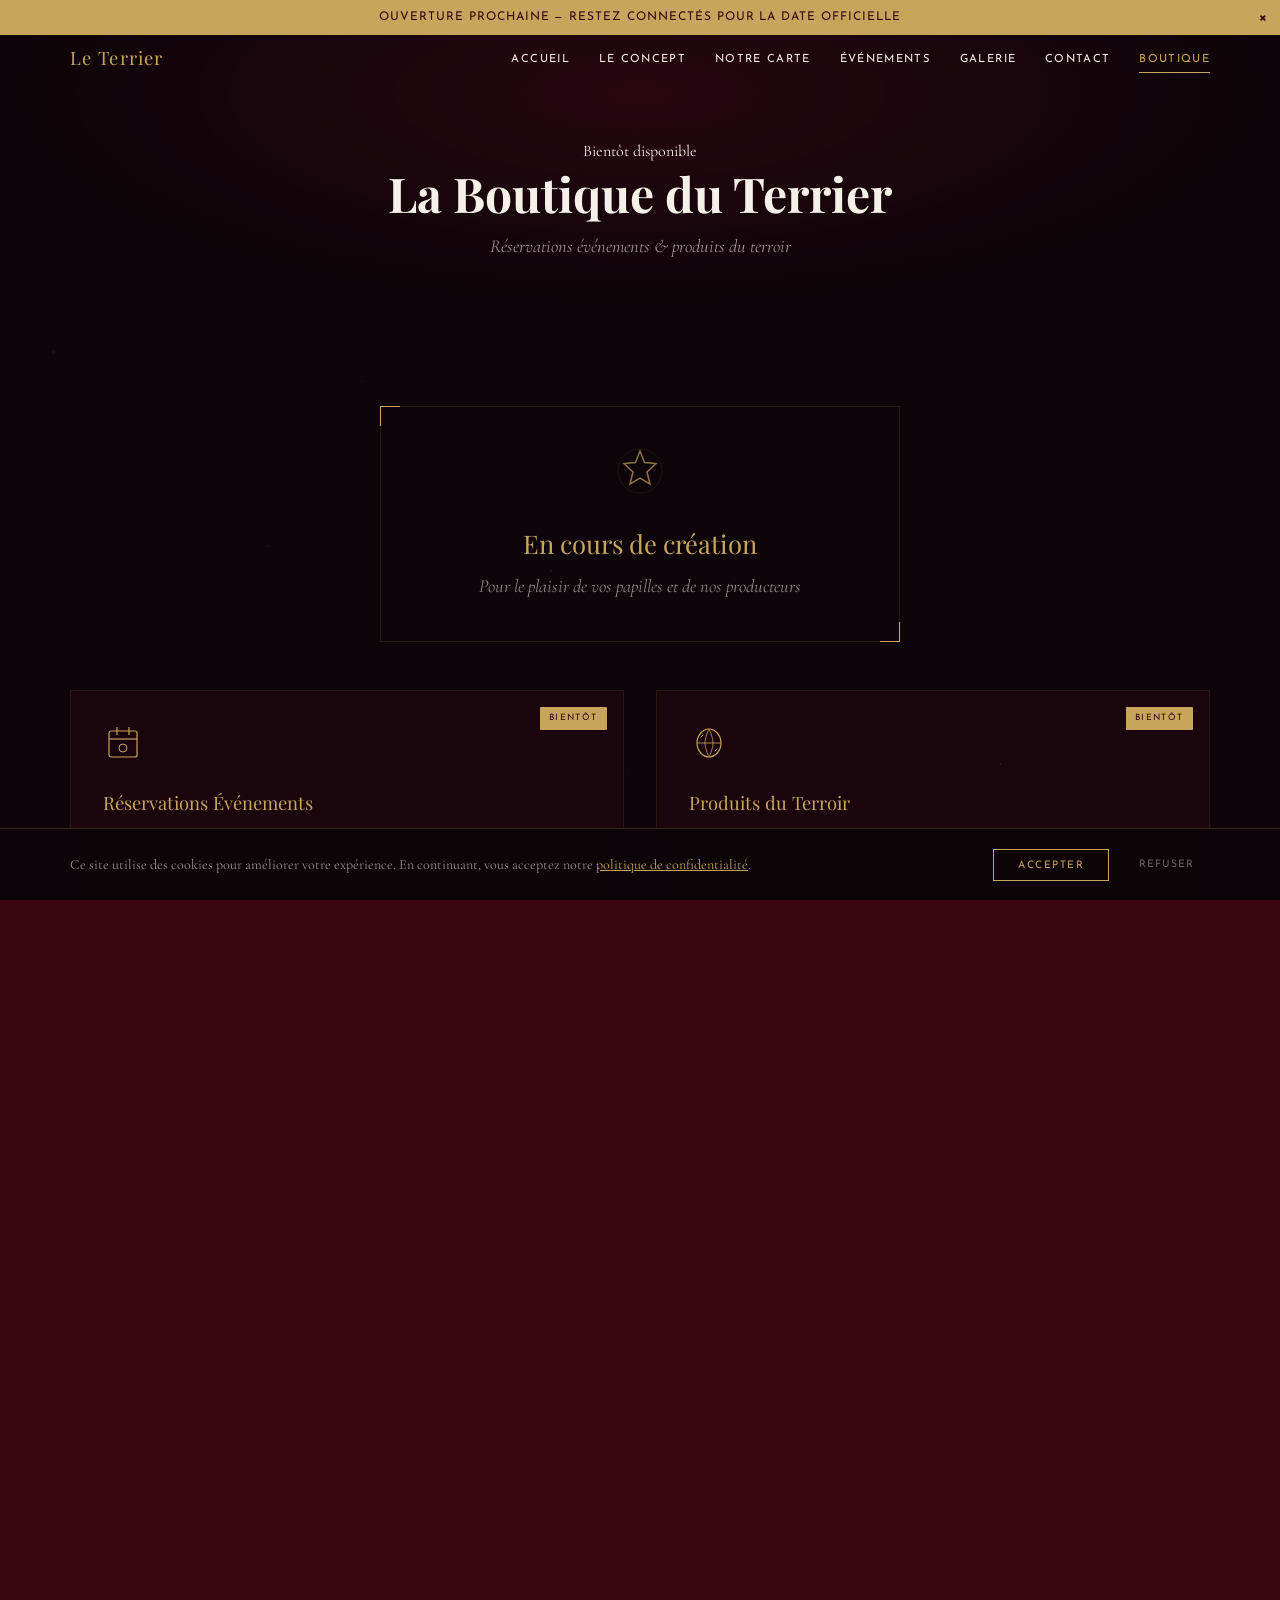
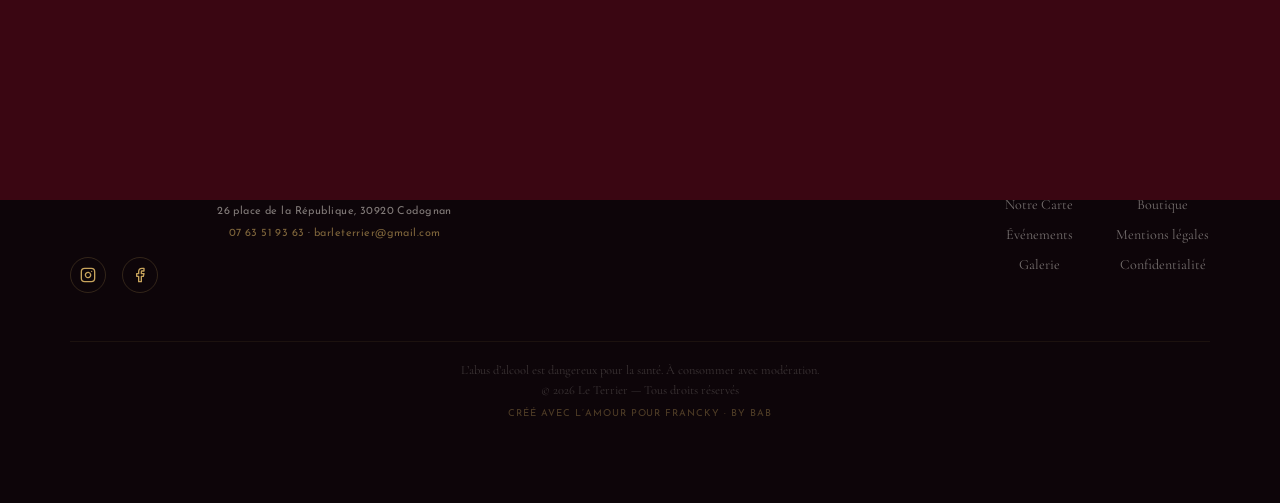
==== boutique.html @ 4ea6bc87 "Add files via upload" ====
<!DOCTYPE html>
<html lang="fr">
<head>
  <meta charset="UTF-8">
  <meta http-equiv="X-Content-Type-Options" content="nosniff">
  <meta http-equiv="X-Frame-Options" content="SAMEORIGIN">
  <meta http-equiv="Permissions-Policy" content="camera=(), microphone=(), geolocation=()">
  <meta name="referrer" content="strict-origin-when-cross-origin">
  <meta name="robots" content="index, follow">
  <meta name="theme-color" content="#5C0A1E">
  <meta name="viewport" content="width=device-width, initial-scale=1.0">
  <title>Boutique — Le Terrier · Réservations & Produits du Terroir</title>
  <meta name="description" content="Réservez vos places pour les soirées et événements du Terrier, et découvrez notre sélection de produits nobles du terroir — les mêmes que nous utilisons pour nos cocktails et tapas.">
  <meta property="og:title" content="Boutique — Le Terrier · Réservations & Produits du Terroir">
  <meta property="og:description" content="Réservations événements et produits nobles du terroir — miel de garrigue, huile d'olive, sel de Camargue, et plus encore.">
  <meta property="og:type" content="website">
  <meta property="og:locale" content="fr_FR">
  <meta property="og:url" content="https://barleterrier.fr/boutique">
  <meta name="twitter:card" content="summary_large_image">
  <meta name="twitter:title" content="Boutique — Le Terrier · Réservations & Produits du Terroir">
  <meta name="twitter:description" content="Réservations événements et produits nobles du terroir.">
  <!-- <meta property="og:image" content="https://barleterrier.fr/images/og-boutique.jpg"> -->
  <link rel="canonical" href="https://barleterrier.fr/boutique">
  <link rel="preconnect" href="https://fonts.googleapis.com">
  <link rel="preconnect" href="https://fonts.gstatic.com" crossorigin>
  <link href="https://fonts.googleapis.com/css2?family=Playfair+Display:wght@400;700&family=Cormorant+Garamond:ital,wght@0,400;0,600;1,400&family=Josefin+Sans:wght@300;400&display=swap" rel="stylesheet">
  <link rel="stylesheet" href="styles.css">
</head>
<body>
  <a href="#main-content" class="skip-to-content">Aller au contenu principal</a>
  <!-- Premium Layer -->
  <div class="preloader" aria-hidden="true">
    <div style="text-align:center">
      <p class="preloader__brand">Le Terrier</p>
      <div class="preloader__line"></div>
    </div>
  </div>
  <div class="scroll-progress" aria-hidden="true"></div>
  <div class="page-transition" aria-hidden="true"></div>


  <div class="announce" role="banner">
    Ouverture prochaine — Restez connectés pour la date officielle
    <button class="announce__close" aria-label="Fermer">&times;</button>
  </div>


  <header class="header">
    <div class="header__inner">
      <a href="index.html" class="header__logo">Le Terrier</a>
      <button class="burger" aria-label="Menu" aria-expanded="false">
        <span></span><span></span><span></span>
      </button>
      <nav class="nav">
        <ul class="nav__list">
          <li><a href="index.html" class="nav__link">Accueil</a></li>
          <li><a href="concept.html" class="nav__link">Le Concept</a></li>
          <li><a href="carte.html" class="nav__link">Notre Carte</a></li>
          <li><a href="evenements.html" class="nav__link">Événements</a></li>
          <li><a href="galerie.html" class="nav__link">Galerie</a></li>
          <li><a href="contact.html" class="nav__link">Contact</a></li>
          <li><a href="boutique.html" class="nav__link active">Boutique</a></li>
        </ul>
      </nav>
    </div>
  </header>

  <canvas id="atmosphere" class="canvas-atmo"></canvas>

  <!-- HERO -->
  <main id="main-content">
  <section class="page-hero">
    <div class="container">
      <span class="page-hero__label">Bientôt disponible</span>
      <h1 class="page-hero__title">La Boutique du Terrier</h1>
      <p class="page-hero__sub">Réservations événements & produits du terroir</p>
    </div>
  </section>

  <!-- COMING SOON MAIN -->
  <section class="section-pad boutique-coming">
    <div class="container">

      <div class="boutique-message reveal">
        <div class="boutique-message__frame">
          <div class="boutique-message__icon">
            <svg width="48" height="48" viewBox="0 0 48 48" fill="none" xmlns="http://www.w3.org/2000/svg" aria-hidden="true">
              <path d="M24 4L28.5 15.5L40 16.5L31 25L34 37L24 31L14 37L17 25L8 16.5L19.5 15.5L24 4Z" stroke="#C8A45C" stroke-width="1.5" fill="none"/>
              <circle cx="24" cy="24" r="22" stroke="#C8A45C" stroke-width="0.5" opacity="0.3"/>
            </svg>
          </div>
          <h2 class="boutique-message__title">En cours de création</h2>
          <p class="boutique-message__text">Pour le plaisir de vos papilles et de nos producteurs</p>
          <div class="gold-line" aria-hidden="true"></div>
        </div>
      </div>

      <!-- TEASER: ce qui arrive -->
      <div class="boutique-teaser">
        <div class="boutique-teaser__grid">

          <!-- Réservations Événements -->
          <div class="boutique-card reveal">
            <div class="boutique-card__badge">Bientôt</div>
            <div class="boutique-card__icon">
              <svg width="40" height="40" viewBox="0 0 40 40" fill="none" xmlns="http://www.w3.org/2000/svg" aria-hidden="true">
                <rect x="6" y="8" width="28" height="26" rx="2" stroke="#C8A45C" stroke-width="1.2" fill="none"/>
                <line x1="6" y1="16" x2="34" y2="16" stroke="#C8A45C" stroke-width="1.2"/>
                <line x1="14" y1="4" x2="14" y2="12" stroke="#C8A45C" stroke-width="1.2"/>
                <line x1="26" y1="4" x2="26" y2="12" stroke="#C8A45C" stroke-width="1.2"/>
                <circle cx="20" cy="25" r="4" stroke="#C8A45C" stroke-width="1" fill="none"/>
              </svg>
            </div>
            <h3 class="boutique-card__title">Réservations Événements</h3>
            <p class="boutique-card__desc">Réservez vos places pour nos soirées à thème, dégustations, DJ sets et événements exclusifs. Chaque soirée au Terrier a sa propre saveur.</p>
            <ul class="boutique-card__list">
              <li>Soirées à thème & dégustations</li>
              <li>DJ sets & musique live</li>
              <li>Privatisations sur mesure</li>
            </ul>
          </div>

          <!-- Produits du Terroir -->
          <div class="boutique-card reveal">
            <div class="boutique-card__badge">Bientôt</div>
            <div class="boutique-card__icon">
              <svg width="40" height="40" viewBox="0 0 40 40" fill="none" xmlns="http://www.w3.org/2000/svg" aria-hidden="true">
                <path d="M20 6C14 6 8 12 8 20C8 28 14 34 20 34C26 34 32 28 32 20C32 12 26 6 20 6Z" stroke="#C8A45C" stroke-width="1.2" fill="none"/>
                <path d="M20 6C20 6 16 14 16 20C16 26 20 34 20 34" stroke="#C8A45C" stroke-width="0.8"/>
                <path d="M20 6C20 6 24 14 24 20C24 26 20 34 20 34" stroke="#C8A45C" stroke-width="0.8"/>
                <line x1="8" y1="20" x2="32" y2="20" stroke="#C8A45C" stroke-width="0.8"/>
                <path d="M12 14L14 12" stroke="#C8A45C" stroke-width="1" stroke-linecap="round"/>
                <path d="M28 26L26 28" stroke="#C8A45C" stroke-width="1" stroke-linecap="round"/>
              </svg>
            </div>
            <h3 class="boutique-card__title">Produits du Terroir</h3>
            <p class="boutique-card__desc">Les mêmes produits nobles que nous utilisons pour nos cocktails et tapas — sélectionnés avec soin chez nos producteurs locaux, livrés chez vous.</p>
            <ul class="boutique-card__list">
              <li>Miel de garrigue & huile d'olive</li>
              <li>Sel de Camargue & safran des Cévennes</li>
              <li>Charcuterie ibérique & fromages affinés</li>
              <li>Sirops artisanaux & tonics</li>
            </ul>
          </div>

        </div>
      </div>

      <!-- NOTIFICATION -->
      <div class="boutique-notify reveal">
        <p class="boutique-notify__text">Envie d'être prévenu de l'ouverture ?</p>
        <a href="contact.html" class="btn">Contactez-nous</a>
      </div>

    </div>
  </section>

  </main>

  <!-- NEWSLETTER -->
  <section class="newsletter" id="newsletter">
    <div class="container">
      <div class="newsletter__inner">
        <p class="newsletter__title">Restez dans le repaire</p>
        <p class="newsletter__text">Événements, nouveautés et invitations exclusives.</p>
        <form class="newsletter__form" action="#BREVO_FORM_URL" method="POST">
          <div class="newsletter__field">
            <input type="email" name="EMAIL" class="newsletter__input" placeholder="Votre email" required aria-label="Adresse email pour la newsletter">
            <button type="submit" class="btn newsletter__btn">S'inscrire</button>
          </div>
          <div style="position:absolute;left:-5000px" aria-hidden="true"><input type="text" name="b_honey" tabindex="-1" autocomplete="off"></div>
        </form>
        <p class="newsletter__legal">En vous inscrivant, vous acceptez notre <a href="politique-confidentialite.html">politique de confidentialité</a>. Désinscription à tout moment.</p>
      </div>
    </div>
  </section>

  <!-- Scroll to top -->
  <button class="scroll-top" aria-label="Retour en haut">&#8593;</button>

  <footer class="footer">
    <div class="container footer__inner">
      <div class="footer__brand">
        <p class="footer__logo">Le Terrier</p>
        <p class="footer__tagline">Cocktails & tapas · Speakeasy méditerranéen</p>
        <p class="footer__contact">26 place de la République, 30920 Codognan</p>
        <p class="footer__contact"><a href="tel:+33763519363">07 63 51 93 63</a> · <a href="mailto:barleterrier@gmail.com">barleterrier@gmail.com</a></p>
        <div class="footer__social">
          <a href="#" target="_blank" rel="noopener" aria-label="Instagram" title="Instagram">
            <svg width="16" height="16" viewBox="0 0 24 24" fill="none" stroke="currentColor" stroke-width="2" stroke-linecap="round" stroke-linejoin="round"><rect x="2" y="2" width="20" height="20" rx="5"/><path d="M16 11.37A4 4 0 1 1 12.63 8 4 4 0 0 1 16 11.37z"/><line x1="17.5" y1="6.5" x2="17.51" y2="6.5"/></svg>
          </a>
          <a href="#" target="_blank" rel="noopener" aria-label="Facebook" title="Facebook">
            <svg width="16" height="16" viewBox="0 0 24 24" fill="none" stroke="currentColor" stroke-width="2" stroke-linecap="round" stroke-linejoin="round"><path d="M18 2h-3a5 5 0 0 0-5 5v3H7v4h3v8h4v-8h3l1-4h-4V7a1 1 0 0 1 1-1h3z"/></svg>
          </a>
        </div>
      </div>
      <div class="footer__links footer__links--cols">
        <div class="footer__col">
          <p class="footer__col-title">Le Terrier</p>
          <a href="concept.html">Le Concept</a>
          <a href="carte.html">Notre Carte</a>
          <a href="evenements.html">Événements</a>
          <a href="galerie.html">Galerie</a>
        </div>
        <div class="footer__col">
          <p class="footer__col-title">Infos</p>
          <a href="contact.html">Contact & Accès</a>
          <a href="boutique.html">Boutique</a>
          <a href="mentions-legales.html">Mentions légales</a>
          <a href="politique-confidentialite.html">Confidentialité</a>
        </div>
      </div>
      <div class="footer__bottom">
        L’abus d’alcool est dangereux pour la santé. À consommer avec modération.<br>
        © 2026 Le Terrier — Tous droits réservés<br>
        <span class="footer__credit">Créé avec l’Amour pour Francky · By bab</span>
      </div>
    </div>
  </footer>

  <!-- COOKIE CONSENT -->
  <div id="cookie-banner" class="cookie-banner" role="dialog" aria-label="Consentement cookies">
    <div class="cookie-banner__inner">
      <p class="cookie-banner__text">Ce site utilise des cookies pour améliorer votre expérience. En continuant, vous acceptez notre <a href="politique-confidentialite.html">politique de confidentialité</a>.</p>
      <div class="cookie-banner__actions">
        <button class="btn cookie-banner__accept" id="cookie-accept">Accepter</button>
        <button class="cookie-banner__refuse" id="cookie-refuse">Refuser</button>
      </div>
    </div>
  </div>

  <script src="shared.js" defer></script>
</body>
</html>
---- styles.css ----
/* ============================================================
   LE TERRIER — Design System
   Bar à cocktails & tapas · Speakeasy méditerranéen
   v2.0 — Audit perf/a11y/UX (fév. 2026)
   ============================================================ */

/* --- TOKENS --- */
:root {
  --bordeaux: #5C0A1E;
  --bordeaux-deep: #3A0612;
  --or: #C8A45C;
  --or-light: #d4b876;
  --creme: #F5F0E8;
  --void: #0D0509;
  --font-display: 'Playfair Display', serif;
  --font-body: 'Cormorant Garamond', serif;
  --font-ui: 'Josefin Sans', sans-serif;
  --max-w: 1140px;
  --gap: clamp(1rem, 3vw, 2rem);
  --transition: .3s ease;
  --header-h: 60px;
}

/* --- RESET --- */
*, *::before, *::after { box-sizing: border-box; margin: 0; padding: 0; }
html { scroll-behavior: smooth; -webkit-text-size-adjust: 100%; }
body {
  font-family: var(--font-body);
  font-size: clamp(16px, 1.1vw, 19px);
  line-height: 1.7;
  color: var(--creme);
  background: var(--void);
  overflow-x: hidden;
  -webkit-font-smoothing: antialiased;
}
img { max-width: 100%; height: auto; display: block; }
a { color: var(--or); text-decoration: none; transition: color var(--transition); }
a:hover { color: var(--or-light); }
ul, ol { list-style: none; }
button { font-family: inherit; cursor: pointer; border: none; background: none; }
h1, h2, h3, h4 { font-family: var(--font-display); font-weight: 700; line-height: 1.2; }

/* --- FOCUS VISIBLE (a11y) --- */
:focus-visible {
  outline: 2px solid var(--or);
  outline-offset: 2px;
}
.burger:focus-visible { outline: 2px solid var(--or); outline-offset: 4px; }
.form__input:focus-visible,
.form__select:focus-visible,
.form__textarea:focus-visible {
  outline: none;
  border-color: var(--or);
  box-shadow: 0 0 0 1px var(--or);
}

/* --- REDUCED MOTION (a11y + perf) --- */
@media (prefers-reduced-motion: reduce) {
  *, *::before, *::after {
    animation-duration: 0.01ms !important;
    animation-iteration-count: 1 !important;
    transition-duration: 0.01ms !important;
  }
  html { scroll-behavior: auto; }
  .reveal { opacity: 1; transform: none; }
  .hero__scroll { animation: none; opacity: .6; }
  .canvas-atmo { display: none; }
}

/* --- UTILITIES --- */
.container { width: 90%; max-width: var(--max-w); margin: 0 auto; }
.sr-only { position: absolute; width: 1px; height: 1px; overflow: hidden; clip: rect(0,0,0,0); }
.text-or { color: var(--or); }
.section-pad { padding: clamp(3rem, 8vw, 6rem) 0; }
.gold-sep { display: block; width: 60px; height: 1px; background: var(--or); margin: 1.2rem auto; }
.gold-sep--left { margin-left: 0; }
.bg-accent { background: rgba(92,10,30,.06); }
.text-center { text-align: center; }

/* --- CANVAS ATMOSPHERE --- */
.canvas-atmo {
  position: fixed; inset: 0;
  z-index: 0; pointer-events: none; opacity: .6;
}

/* --- ANNOUNCEMENT BANNER --- */
.announce {
  position: fixed; top: 0; left: 0; right: 0; z-index: 1100;
  background: var(--or); color: var(--bordeaux-deep);
  font-family: var(--font-ui); font-size: .75rem;
  letter-spacing: .08em; text-transform: uppercase;
  text-align: center; padding: .45rem 2.5rem;
}
.announce.hidden { display: none; }
.announce__close {
  position: absolute; right: .8rem; top: 50%; transform: translateY(-50%);
  color: var(--bordeaux-deep); font-size: 1.1rem; line-height: 1;
}
body.has-announce { --header-h: 90px; }
body.has-announce .header { top: 28px; }

/* --- HEADER / NAV --- */
.header {
  position: fixed; top: 0; left: 0; right: 0; z-index: 1000;
  height: 60px;
  display: flex; align-items: center; justify-content: center;
  transition: background var(--transition), box-shadow var(--transition);
}
.header.scrolled {
  background: rgba(13,5,9,.92);
  backdrop-filter: blur(10px);
  -webkit-backdrop-filter: blur(10px);
  box-shadow: 0 1px 0 rgba(200,164,92,.15);
}
.header__inner {
  width: 90%; max-width: var(--max-w);
  display: flex; align-items: center; justify-content: space-between;
}
.header__logo {
  font-family: var(--font-display); font-size: 1.15rem;
  color: var(--or); letter-spacing: .06em; white-space: nowrap;
}
.nav__list { display: flex; gap: 1.8rem; }
.nav__link {
  font-family: var(--font-ui); font-size: .7rem;
  letter-spacing: .12em; text-transform: uppercase;
  color: var(--creme); position: relative;
  padding: .2rem 0; transition: color var(--transition);
}
.nav__link::after {
  content: ''; position: absolute; bottom: -2px; left: 0;
  width: 0; height: 1px; background: var(--or);
  transition: width var(--transition);
}
.nav__link:hover, .nav__link.active { color: var(--or); }
.nav__link:hover::after, .nav__link.active::after { width: 100%; }

/* Burger */
.burger { display: none; flex-direction: column; gap: 5px; width: 24px; padding: 4px 0; z-index: 1010; }
.burger span { display: block; height: 1.5px; background: var(--or); transition: var(--transition); border-radius: 1px; }
.burger.open span:nth-child(1) { transform: rotate(45deg) translate(4px, 5px); }
.burger.open span:nth-child(2) { opacity: 0; }
.burger.open span:nth-child(3) { transform: rotate(-45deg) translate(4px, -5px); }

@media (max-width: 900px) {
  .burger { display: flex; }
  .nav {
    position: fixed; inset: 0; background: rgba(13,5,9,.97);
    display: flex; align-items: center; justify-content: center;
    opacity: 0; pointer-events: none; transition: opacity var(--transition);
  }
  .nav.open { opacity: 1; pointer-events: auto; }
  .nav__list { flex-direction: column; align-items: center; gap: 2rem; }
  .nav__link { font-size: .85rem; }
}

/* --- HERO (home) --- */
.hero {
  position: relative;
  min-height: 100vh; min-height: 100dvh;
  display: flex; align-items: center; justify-content: center;
  text-align: center; background: var(--void); overflow: hidden;
}
.hero__bg {
  position: absolute; inset: 0;
  background: radial-gradient(ellipse at 50% 40%, rgba(92,10,30,.5) 0%, var(--void) 70%);
}
.hero__content { position: relative; z-index: 2; padding: 0 1rem; }
.hero__sur {
  font-family: var(--font-ui); font-size: .68rem;
  letter-spacing: .25em; text-transform: uppercase; color: var(--or);
  margin-bottom: .8rem;
}
.hero__title {
  font-size: clamp(2.4rem, 6vw, 4.5rem); color: var(--creme); margin-bottom: .5rem;
}
.hero__sub {
  font-style: italic; color: rgba(245,240,232,.7);
  font-size: clamp(1rem, 2vw, 1.3rem);
  margin-bottom: 2rem; max-width: 500px; margin-left: auto; margin-right: auto;
}
.hero__corner {
  position: absolute; width: 50px; height: 50px;
  border-color: var(--or); border-style: solid; border-width: 0; opacity: .35;
}
.hero__corner--tl { top: clamp(1.5rem,5vw,3rem); left: clamp(1.5rem,5vw,3rem); border-top-width: 1px; border-left-width: 1px; }
.hero__corner--tr { top: clamp(1.5rem,5vw,3rem); right: clamp(1.5rem,5vw,3rem); border-top-width: 1px; border-right-width: 1px; }
.hero__corner--bl { bottom: clamp(1.5rem,5vw,3rem); left: clamp(1.5rem,5vw,3rem); border-bottom-width: 1px; border-left-width: 1px; }
.hero__corner--br { bottom: clamp(1.5rem,5vw,3rem); right: clamp(1.5rem,5vw,3rem); border-bottom-width: 1px; border-right-width: 1px; }
.hero__scroll {
  position: absolute; bottom: 2rem; left: 50%; transform: translateX(-50%);
  display: flex; flex-direction: column; align-items: center; gap: .4rem;
  color: var(--or); font-family: var(--font-ui); font-size: .62rem;
  letter-spacing: .15em; text-transform: uppercase; opacity: .6;
  animation: pulse-scroll 2s ease-in-out infinite;
}
@keyframes pulse-scroll {
  0%,100% { opacity:.6; transform:translateX(-50%) translateY(0); }
  50% { opacity:1; transform:translateX(-50%) translateY(4px); }
}

/* Page hero (subpages) */
.page-hero {
  position: relative;
  padding: calc(var(--header-h) + 3rem) 0 3rem;
  text-align: center;
  background: radial-gradient(ellipse at 50% 30%, rgba(92,10,30,.35) 0%, var(--void) 70%);
}
.page-hero__title { font-size: clamp(1.8rem, 4vw, 3rem); color: var(--creme); }
.page-hero__sub {
  font-style: italic; color: rgba(245,240,232,.6);
  margin-top: .5rem; font-size: clamp(.95rem, 1.5vw, 1.15rem);
}

/* --- BUTTONS --- */
.btn {
  display: inline-block;
  font-family: var(--font-ui); font-size: .7rem;
  letter-spacing: .15em; text-transform: uppercase;
  padding: .85rem 2.2rem;
  border: 1px solid var(--or); color: var(--or);
  transition: background var(--transition), color var(--transition);
}
.btn:hover { background: var(--or); color: var(--bordeaux-deep); }
.btn--filled { background: var(--or); color: var(--bordeaux-deep); }
.btn--filled:hover { background: var(--or-light); color: var(--bordeaux-deep); }
.btn--start { align-self: flex-start; }

/* Floating CTA */
.float-cta {
  position: fixed; bottom: 1.5rem; right: 1.5rem; z-index: 900;
  background: var(--or); color: var(--bordeaux-deep);
  font-family: var(--font-ui); font-size: .63rem;
  letter-spacing: .12em; text-transform: uppercase;
  padding: .7rem 1.4rem;
  box-shadow: 0 4px 20px rgba(0,0,0,.4);
  opacity: 0; transform: translateY(20px);
  transition: opacity var(--transition), transform var(--transition), background var(--transition);
  pointer-events: none;
}
.float-cta.visible { opacity: 1; transform: translateY(0); pointer-events: auto; }
.float-cta:hover { background: var(--or-light); color: var(--bordeaux-deep); }

/* --- SECTION TITLES --- */
.stitle { text-align: center; margin-bottom: clamp(2rem, 5vw, 3.5rem); }
.stitle--left { text-align: left; }
.stitle__sur {
  font-family: var(--font-ui); font-size: .65rem;
  letter-spacing: .2em; text-transform: uppercase; color: var(--or);
}
.stitle__main { font-size: clamp(1.6rem, 3.5vw, 2.5rem); color: var(--creme); margin-top: .3rem; }
.stitle__main--sm { font-size: 1.5rem; }

/* CTA section pattern */
.cta-text {
  color: rgba(245,240,232,.6); max-width: 480px;
  margin: 0 auto 1.5rem; font-style: italic;
}

/* --- CARDS --- */
.card {
  background: rgba(92,10,30,.1);
  border: 1px solid rgba(200,164,92,.1);
  padding: var(--gap); transition: border-color var(--transition);
}
.card:hover { border-color: rgba(200,164,92,.28); }
.card__label {
  font-family: var(--font-ui); font-size: .65rem;
  letter-spacing: .18em; text-transform: uppercase; color: var(--or);
}
.card__title { font-size: 1.15rem; color: var(--creme); margin: .5rem 0 .4rem; }
.card__text { color: rgba(245,240,232,.6); font-size: .93rem; }

/* --- GRID --- */
.grid-2 { display: grid; grid-template-columns: repeat(2,1fr); gap: var(--gap); }
.grid-3 { display: grid; grid-template-columns: repeat(3,1fr); gap: var(--gap); }
@media (max-width: 768px) { .grid-2, .grid-3 { grid-template-columns: 1fr; } }

/* --- FORMULES --- */
.formule {
  border: 1px solid rgba(200,164,92,.18);
  padding: clamp(1.5rem,3vw,2rem); text-align: center;
  position: relative;
  transition: border-color var(--transition), background var(--transition);
}
.formule:hover { border-color: rgba(200,164,92,.4); background: rgba(92,10,30,.12); }
.formule--featured { border-color: var(--or); }
.formule__badge {
  position: absolute; top: -10px; left: 50%; transform: translateX(-50%);
  background: var(--or); color: var(--bordeaux-deep);
  font-family: var(--font-ui); font-size: .6rem;
  letter-spacing: .15em; text-transform: uppercase; padding: .2rem .8rem;
}
.formule__name { font-size: 1.25rem; color: var(--creme); margin-bottom: .3rem; }
.formule__price { font-family: var(--font-display); font-size: 2rem; color: var(--or); margin: .5rem 0; }
.formule__desc { color: rgba(245,240,232,.65); font-size: .93rem; }
.formule__note {
  font-family: var(--font-ui); font-size: .65rem;
  letter-spacing: .1em; text-transform: uppercase;
  color: var(--or); margin-top: .8rem; opacity: .65;
}

/* --- MENU ITEMS --- */
.menu-item {
  display: flex; justify-content: space-between; gap: 1rem;
  padding: 1rem 0;
  border-bottom: 1px solid rgba(200,164,92,.07);
}
.menu-item:last-child { border-bottom: none; }
.menu-item__info { flex: 1; }
.menu-item__name { font-family: var(--font-display); font-size: 1.08rem; color: var(--creme); }
.menu-item__comp { font-size: .87rem; color: rgba(245,240,232,.5); margin: .12rem 0; }
.menu-item__note {
  font-family: var(--font-ui); font-size: .65rem;
  letter-spacing: .08em; text-transform: uppercase; color: var(--or); opacity: .65;
}
.menu-item__accent { font-style: italic; color: rgba(245,240,232,.45); font-size: .87rem; }
.menu-item__price {
  font-family: var(--font-display); font-size: 1.08rem;
  color: var(--or); white-space: nowrap; flex-shrink: 0;
}

/* Menu nav (sticky on carte) */
.menu-nav {
  position: sticky; top: 60px; z-index: 50;
  background: rgba(13,5,9,.95);
  backdrop-filter: blur(8px); -webkit-backdrop-filter: blur(8px);
  border-bottom: 1px solid rgba(200,164,92,.1);
  padding: .55rem 0; overflow-x: auto;
  -webkit-overflow-scrolling: touch;
}
body.has-announce .menu-nav { top: 88px; }
.menu-nav__list {
  display: flex; gap: 1.5rem;
  width: 90%; max-width: var(--max-w); margin: 0 auto;
  white-space: nowrap;
}
.menu-nav__link {
  font-family: var(--font-ui); font-size: .65rem;
  letter-spacing: .12em; text-transform: uppercase;
  color: rgba(245,240,232,.45); padding: .3rem 0;
  transition: color var(--transition);
}
.menu-nav__link:hover, .menu-nav__link.active { color: var(--or); }

/* Menu category */
.menu-cat { padding-top: 2rem; }
.menu-cat__head {
  margin-bottom: 1.5rem; padding-bottom: .8rem;
  border-bottom: 1px solid rgba(200,164,92,.12);
}
.menu-cat__sur {
  font-family: var(--font-ui); font-size: .65rem;
  letter-spacing: .2em; text-transform: uppercase; color: var(--or);
}
.menu-cat__title { font-size: clamp(1.3rem,2.5vw,1.7rem); color: var(--creme); margin-top: .2rem; }
.menu-cat__sub { font-style: italic; color: rgba(245,240,232,.45); font-size: .88rem; }

/* Vins */
.vins-label {
  font-family: var(--font-ui); font-size: .65rem;
  letter-spacing: .15em; text-transform: uppercase;
  color: var(--or); margin-bottom: .8rem;
}
.vins-grid + .vins-label { margin-top: 1.5rem; }
.vins-grid { display: grid; grid-template-columns: repeat(auto-fill, minmax(260px, 1fr)); gap: 1rem; }
.vin-card {
  display: flex; justify-content: space-between; align-items: center;
  padding: .75rem 1rem; border: 1px solid rgba(200,164,92,.1);
  transition: border-color var(--transition);
}
.vin-card:hover { border-color: rgba(200,164,92,.25); }
.vin-card__name { font-family: var(--font-display); font-size: .98rem; color: var(--creme); }
.vin-card__detail {
  font-family: var(--font-ui); font-size: .62rem;
  letter-spacing: .1em; text-transform: uppercase; color: rgba(245,240,232,.35); margin-top: .1rem;
}
.vin-card__price { font-family: var(--font-display); font-size: .98rem; color: var(--or); }

/* Grande Tablée */
.grande-tablee {
  border: 1px solid var(--or); padding: clamp(1.5rem,3vw,2.5rem);
  text-align: center; margin-top: 2rem; background: rgba(200,164,92,.04);
}
.grande-tablee__title { font-size: 1.4rem; color: var(--creme); }
.grande-tablee__price { font-family: var(--font-display); font-size: 2rem; color: var(--or); margin: .5rem 0; }
.grande-tablee__desc { color: rgba(245,240,232,.6); max-width: 550px; margin: 0 auto; }
.grande-tablee__note {
  font-family: var(--font-ui); font-size: .65rem;
  letter-spacing: .1em; text-transform: uppercase; color: var(--or); margin-top: .8rem; opacity: .65;
}

/* Legal notice (carte bottom) */
.legal-notice {
  text-align: center; margin-top: 3rem;
  color: rgba(245,240,232,.3); font-size: .82rem;
}
.legal-notice p + p { margin-top: .3rem; }

/* --- EVENTS --- */
.events-list { max-width: 700px; margin: 0 auto; }
.event {
  display: flex; gap: 1.5rem; align-items: flex-start;
  padding: 1.5rem 0; border-bottom: 1px solid rgba(200,164,92,.07);
}
.event:last-child { border-bottom: none; }
.event__date {
  flex-shrink: 0; width: 60px; text-align: center;
  border: 1px solid rgba(200,164,92,.2); padding: .5rem;
}
.event__day { font-family: var(--font-display); font-size: 1.4rem; color: var(--or); display: block; }
.event__month { font-family: var(--font-ui); font-size: .62rem; letter-spacing: .1em; text-transform: uppercase; color: rgba(245,240,232,.45); }
.event__info { flex: 1; }
.event__tag { font-family: var(--font-ui); font-size: .62rem; letter-spacing: .12em; text-transform: uppercase; color: var(--or); margin-bottom: .3rem; }
.event__title { font-size: 1.1rem; color: var(--creme); }
.event__text { color: rgba(245,240,232,.55); font-size: .88rem; margin-top: .3rem; }

.recur-grid { display: grid; grid-template-columns: repeat(auto-fit, minmax(240px, 1fr)); gap: var(--gap); }
.recur {
  border: 1px solid rgba(200,164,92,.1); padding: 1.4rem;
  text-align: center; transition: border-color var(--transition);
}
.recur:hover { border-color: rgba(200,164,92,.28); }
.recur__day { font-family: var(--font-ui); font-size: .65rem; letter-spacing: .15em; text-transform: uppercase; color: var(--or); }
.recur__title { font-size: 1.1rem; color: var(--creme); margin: .4rem 0; }
.recur__text { color: rgba(245,240,232,.5); font-size: .88rem; }

.privat {
  border: 1px solid var(--or); padding: clamp(2rem,4vw,3rem);
  text-align: center; background: rgba(200,164,92,.04);
}
.privat__title { font-size: 1.4rem; color: var(--creme); margin-bottom: .5rem; }
.privat__text { color: rgba(245,240,232,.55); max-width: 550px; margin: 0 auto 1.5rem; }
.privat__list { display: flex; flex-wrap: wrap; justify-content: center; gap: .6rem; margin-bottom: 1.5rem; }
.privat__tag {
  font-family: var(--font-ui); font-size: .65rem;
  letter-spacing: .1em; text-transform: uppercase;
  color: var(--or); border: 1px solid rgba(200,164,92,.25); padding: .25rem .7rem;
}

/* --- GALLERY --- */
.gallery-grid {
  display: grid; grid-template-columns: repeat(auto-fill, minmax(280px, 1fr)); gap: .6rem;
}
.gallery-item {
  aspect-ratio: 4/3; overflow: hidden;
  background: rgba(92,10,30,.12);
  border: 1px solid rgba(200,164,92,.07);
  display: flex; align-items: center; justify-content: center;
  cursor: pointer; transition: border-color var(--transition);
}
.gallery-item:hover { border-color: rgba(200,164,92,.28); }
.gallery-item img { width: 100%; height: 100%; object-fit: cover; transition: transform .5s ease; }
.gallery-item:hover img { transform: scale(1.04); }
.gallery-item__ph {
  font-family: var(--font-ui); font-size: .65rem;
  letter-spacing: .12em; text-transform: uppercase; color: rgba(200,164,92,.25);
}

.gallery-cta { text-align: center; margin-top: clamp(2rem, 5vw, 3rem); }
.gallery-cta__text { color: rgba(245,240,232,.5); font-style: italic; margin-bottom: 1rem; }

.lightbox {
  position: fixed; inset: 0; z-index: 2000;
  background: rgba(0,0,0,.92);
  display: flex; align-items: center; justify-content: center;
  opacity: 0; pointer-events: none; transition: opacity var(--transition);
}
.lightbox.open { opacity: 1; pointer-events: auto; }
.lightbox__close { position: absolute; top: 1.5rem; right: 1.5rem; color: var(--creme); font-size: 1.8rem; z-index: 2010; }
.lightbox__img { max-width: 90vw; max-height: 85vh; }
.lightbox__cap {
  position: absolute; bottom: 2rem; left: 50%; transform: translateX(-50%);
  font-family: var(--font-ui); font-size: .65rem;
  letter-spacing: .1em; text-transform: uppercase; color: var(--or);
}

/* --- CONTACT --- */
.contact-grid { display: grid; grid-template-columns: 1fr 1.3fr; gap: clamp(2rem,4vw,3rem); }
@media (max-width: 768px) { .contact-grid { grid-template-columns: 1fr; } }

.contact-block { margin-bottom: 1.8rem; }
.contact-block__title {
  font-family: var(--font-ui); font-size: .65rem;
  letter-spacing: .18em; text-transform: uppercase; color: var(--or); margin-bottom: .5rem;
}
.contact-block__text { color: rgba(245,240,232,.65); }
.contact-block__note { color: rgba(245,240,232,.4); font-size: .88rem; }
.contact-block a { color: var(--or); }

.map-wrapper {
  width: 100%; aspect-ratio: 16/9;
  border: 1px solid rgba(200,164,92,.12);
  background: rgba(92,10,30,.08); overflow: hidden;
}
.map-wrapper iframe { width: 100%; height: 100%; border: 0; }
.map-placeholder {
  display: flex; align-items: center; justify-content: center;
  height: 100%; color: rgba(200,164,92,.25);
  font-family: var(--font-ui); font-size: .65rem;
  letter-spacing: .12em; text-transform: uppercase;
}

/* Form */
.form { display: flex; flex-direction: column; gap: 1.1rem; }
.form__group { display: flex; flex-direction: column; gap: .25rem; }
.form__label {
  font-family: var(--font-ui); font-size: .65rem;
  letter-spacing: .12em; text-transform: uppercase; color: var(--or);
}
.form__input, .form__select, .form__textarea {
  background: rgba(92,10,30,.12);
  border: 1px solid rgba(200,164,92,.18);
  color: var(--creme); font-family: var(--font-body);
  font-size: 1rem; padding: .65rem .85rem;
  transition: border-color var(--transition), box-shadow var(--transition);
}
.form__input:focus, .form__select:focus, .form__textarea:focus { outline: none; border-color: var(--or); }
.form__select {
  appearance: none;
  background-image: url("data:image/svg+xml,%3Csvg xmlns='http://www.w3.org/2000/svg' width='12' height='8'%3E%3Cpath d='M1 1l5 5 5-5' stroke='%23C8A45C' fill='none'/%3E%3C/svg%3E");
  background-repeat: no-repeat; background-position: right .9rem center; padding-right: 2.5rem;
}
.form__textarea { min-height: 90px; resize: vertical; }
.form__row { display: grid; grid-template-columns: 1fr 1fr; gap: 1rem; }
@media (max-width: 480px) { .form__row { grid-template-columns: 1fr; } }

.form__success { text-align: center; padding: 2rem; border: 1px solid var(--or); display: none; }
.form__success.visible { display: block; }
.form__success .stitle__main { margin: .5rem 0; }

/* FAQ */
.faq { max-width: 700px; margin: 0 auto; }
.faq__item { border-bottom: 1px solid rgba(200,164,92,.08); }
.faq__q {
  display: flex; justify-content: space-between; align-items: center;
  width: 100%; padding: 1rem 0;
  font-family: var(--font-display); font-size: 1.02rem;
  color: var(--creme); text-align: left;
  transition: color var(--transition);
}
.faq__q:hover { color: var(--or); }
.faq__icon { color: var(--or); font-size: .9rem; transition: transform var(--transition); flex-shrink: 0; margin-left: 1rem; }
.faq__item.open .faq__icon { transform: rotate(45deg); }
.faq__a {
  max-height: 0; overflow: hidden;
  transition: max-height .4s ease, padding .3s ease;
  color: rgba(245,240,232,.55); font-size: .9rem;
}
.faq__item.open .faq__a { max-height: 200px; padding-bottom: 1rem; }

/* --- FOOTER --- */
.footer {
  border-top: 1px solid rgba(200,164,92,.08);
  padding: 3rem 0 2rem; text-align: center;
}
.footer__logo { font-family: var(--font-display); font-size: 1.3rem; color: var(--or); margin-bottom: .3rem; }
.footer__tag { font-style: italic; color: rgba(245,240,232,.35); font-size: .88rem; margin-bottom: 1.2rem; }
.footer__links { display: flex; justify-content: center; flex-wrap: wrap; gap: 1.5rem; margin-bottom: 1.5rem; }
.footer__link {
  font-family: var(--font-ui); font-size: .65rem;
  letter-spacing: .12em; text-transform: uppercase;
  color: rgba(245,240,232,.35); transition: color var(--transition);
}
.footer__link:hover { color: var(--or); }
.footer__legal { font-size: .78rem; color: rgba(245,240,232,.2); line-height: 1.6; }

/* --- REVEAL ANIMATION --- */
.reveal { opacity: 0; transform: translateY(18px); transition: opacity .6s ease, transform .6s ease; }
.reveal.visible { opacity: 1; transform: translateY(0); }
.reveal-d1 { transition-delay: .1s; }
.reveal-d2 { transition-delay: .2s; }
.reveal-d3 { transition-delay: .3s; }

/* --- CONCEPT PAGE --- */
.story { max-width: 660px; margin: 0 auto; }
.story p { color: rgba(245,240,232,.65); margin-bottom: 1.2rem; }
.story em { color: var(--or); font-style: italic; }

.espaces-grid { display: grid; grid-template-columns: 1fr 1fr; gap: var(--gap); }
@media (max-width: 768px) { .espaces-grid { grid-template-columns: 1fr; } }
.espace {
  border: 1px solid rgba(200,164,92,.12); padding: clamp(1.5rem,3vw,2rem);
  transition: border-color var(--transition);
}
.espace:hover { border-color: rgba(200,164,92,.28); }
.espace__label { font-family: var(--font-ui); font-size: .62rem; letter-spacing: .18em; text-transform: uppercase; color: var(--or); }
.espace__title { font-size: 1.25rem; color: var(--creme); margin: .4rem 0; }
.espace__text { color: rgba(245,240,232,.55); font-size: .9rem; }
.espace__cap { font-family: var(--font-ui); font-size: .65rem; letter-spacing: .1em; text-transform: uppercase; color: var(--or); margin-top: .8rem; opacity: .55; }

.terroir-grid { display: grid; grid-template-columns: repeat(auto-fill, minmax(190px, 1fr)); gap: 1rem; }
.terroir {
  text-align: center; padding: 1.1rem;
  border: 1px solid rgba(200,164,92,.07); transition: border-color var(--transition);
}
.terroir:hover { border-color: rgba(200,164,92,.22); }
.terroir__title { font-family: var(--font-display); font-size: .98rem; color: var(--creme); margin-bottom: .2rem; }
.terroir__text { font-size: .82rem; color: rgba(245,240,232,.45); }

/* --- INDEX SPECIFICS --- */
.spaces-teaser { display: grid; grid-template-columns: 1fr 1fr; gap: var(--gap); }
@media (max-width: 768px) { .spaces-teaser { grid-template-columns: 1fr; } }

.journal-grid { display: grid; grid-template-columns: repeat(auto-fill, minmax(290px, 1fr)); gap: var(--gap); }
.journal__date { font-family: var(--font-ui); font-size: .62rem; letter-spacing: .12em; text-transform: uppercase; color: var(--or); }

.reviews { text-align: center; }
.reviews__stars { color: var(--or); font-size: 1.2rem; letter-spacing: .2rem; margin-bottom: .3rem; }
.reviews__score { font-family: var(--font-display); font-size: 1.25rem; color: var(--creme); }
.reviews__count { font-size: .82rem; color: rgba(245,240,232,.45); margin-bottom: 1.5rem; }
.reviews-grid { display: grid; grid-template-columns: repeat(auto-fill, minmax(270px, 1fr)); gap: var(--gap); margin-bottom: 1.5rem; }
.review { border: 1px solid rgba(200,164,92,.08); padding: 1.1rem; text-align: left; }
.review__text { font-style: italic; color: rgba(245,240,232,.6); margin-bottom: .5rem; font-size: .9rem; }
.review__author { font-family: var(--font-ui); font-size: .65rem; letter-spacing: .1em; text-transform: uppercase; color: var(--or); }

/* --- COOKIE BANNER --- */

/* --- BOUTIQUE PAGE --- */
.boutique-coming { text-align: center; }
.boutique-message { margin-bottom: 3rem; }
.boutique-message__frame {
  max-width: 520px; margin: 0 auto;
  border: 1px solid rgba(200,164,92,.15);
  padding: 2.5rem 2rem; position: relative;
}
.boutique-message__frame::before,
.boutique-message__frame::after {
  content: ''; position: absolute; width: 20px; height: 20px;
  border-color: var(--or); border-style: solid;
}
.boutique-message__frame::before { top: -1px; left: -1px; border-width: 1px 0 0 1px; }
.boutique-message__frame::after { bottom: -1px; right: -1px; border-width: 0 1px 1px 0; }
.boutique-message__icon { margin-bottom: 1.5rem; }
.boutique-message__icon svg { opacity: .7; }
.boutique-message__title {
  font-family: var(--font-display); font-size: 1.6rem;
  color: var(--or); margin-bottom: .8rem; font-weight: 400;
}
.boutique-message__text {
  font-family: var(--font-body); font-size: 1.15rem;
  color: rgba(245,240,232,.55); font-style: italic; line-height: 1.6;
}

.boutique-teaser { margin: 3rem 0; }
.boutique-teaser__grid {
  display: grid; grid-template-columns: 1fr 1fr; gap: 2rem;
}
@media (max-width: 768px) {
  .boutique-teaser__grid { grid-template-columns: 1fr; }
}

.boutique-card {
  background: rgba(92,10,30,.15);
  border: 1px solid rgba(200,164,92,.1);
  padding: 2rem; text-align: left; position: relative;
  transition: border-color .3s ease;
}
.boutique-card:hover { border-color: rgba(200,164,92,.3); }
.boutique-card__badge {
  position: absolute; top: 1rem; right: 1rem;
  font-family: var(--font-ui); font-size: .55rem;
  letter-spacing: .15em; text-transform: uppercase;
  color: var(--bordeaux-deep); background: var(--or);
  padding: .25rem .6rem; border-radius: 1px;
}
.boutique-card__icon { margin-bottom: 1.2rem; }
.boutique-card__title {
  font-family: var(--font-display); font-size: 1.15rem;
  color: var(--or); margin-bottom: .8rem; font-weight: 400;
}
.boutique-card__desc {
  font-size: .9rem; color: rgba(245,240,232,.5);
  margin-bottom: 1.2rem; line-height: 1.65;
}
.boutique-card__list {
  list-style: none; padding: 0;
}
.boutique-card__list li {
  font-family: var(--font-ui); font-size: .7rem;
  letter-spacing: .06em; text-transform: uppercase;
  color: rgba(245,240,232,.35); padding: .45rem 0;
  border-bottom: 1px solid rgba(200,164,92,.06);
}
.boutique-card__list li::before {
  content: '·'; color: var(--or); margin-right: .5rem;
  font-weight: 700;
}

.boutique-notify {
  margin-top: 2.5rem; padding-top: 2rem;
  border-top: 1px solid rgba(200,164,92,.08);
}
.boutique-notify__text {
  font-family: var(--font-body); font-size: 1.05rem;
  color: rgba(245,240,232,.45); margin-bottom: 1.2rem;
}

/* --- COOKIE BANNER --- */
.cookie-banner {
  position: fixed; bottom: 0; left: 0; right: 0; z-index: 2000;
  background: rgba(13,5,9,.96);
  backdrop-filter: blur(12px); -webkit-backdrop-filter: blur(12px);
  border-top: 1px solid rgba(200,164,92,.2);
  padding: 1.2rem 1.5rem;
  transform: translateY(100%);
  transition: transform .4s ease;
}
.cookie-banner.visible { transform: translateY(0); }
.cookie-banner.hidden { display: none; }
.cookie-banner__inner {
  max-width: var(--max-w); margin: 0 auto;
  display: flex; align-items: center; justify-content: space-between; gap: 1.5rem;
  flex-wrap: wrap;
}
.cookie-banner__text {
  flex: 1; min-width: 250px;
  font-size: .88rem; color: rgba(245,240,232,.6);
}
.cookie-banner__text a { color: var(--or); text-decoration: underline; }
.cookie-banner__actions { display: flex; gap: .8rem; flex-shrink: 0; }
.cookie-banner__accept {
  font-size: .65rem; padding: .6rem 1.5rem;
}
.cookie-banner__refuse {
  font-family: var(--font-ui); font-size: .65rem;
  letter-spacing: .1em; text-transform: uppercase;
  color: rgba(245,240,232,.4); padding: .6rem 1rem;
  transition: color var(--transition);
}
.cookie-banner__refuse:hover { color: var(--or); }

/* --- LEGAL PAGES --- */
.legal-content { max-width: 750px; margin: 0 auto; }
.legal-section { margin-bottom: 2.5rem; }
.legal-section h2 {
  font-size: 1.15rem; color: var(--or); margin-bottom: .8rem;
  padding-bottom: .5rem; border-bottom: 1px solid rgba(200,164,92,.12);
}
.legal-section h3 {
  font-size: 1rem; color: var(--creme); margin: 1.2rem 0 .5rem;
}
.legal-section p {
  color: rgba(245,240,232,.6); font-size: .92rem;
  margin-bottom: .8rem; line-height: 1.75;
}
.legal-section strong { color: var(--creme); }
.legal-section a { color: var(--or); text-decoration: underline; }
.legal-updated {
  font-family: var(--font-ui); font-size: .62rem;
  letter-spacing: .12em; text-transform: uppercase;
  color: var(--or); opacity: .6; margin-bottom: 1.5rem;
}

/* --- FOOTER CREDIT --- */
.footer__credit {
  display: inline-block; margin-top: .3rem;
  font-family: var(--font-ui); font-size: .6rem;
  letter-spacing: .1em; text-transform: uppercase;
  color: rgba(200,164,92,.35);
}

/* --- PREMIUM FOOTER (v2) --- */
.footer__inner {
  display: flex; flex-wrap: wrap; gap: 2rem;
  width: 90%; max-width: var(--max-w); margin: 0 auto;
  padding: clamp(2rem,4vw,3rem) 0;
}
.footer__brand { flex: 1 1 250px; }
.footer__tagline {
  font-family: var(--font-body); font-style: italic;
  color: rgba(245,240,232,.35); font-size: .88rem; margin-top: .2rem;
}
.footer__links.footer__links--cols {
  display: flex; flex-wrap: wrap; gap: 2.5rem;
  flex: 1 1 300px; justify-content: flex-end;
}
.footer__col { display: flex; flex-direction: column; gap: .4rem; }
.footer__col-title {
  font-family: var(--font-ui); font-size: .6rem;
  letter-spacing: .18em; text-transform: uppercase;
  color: var(--or); margin-bottom: .3rem;
}
.footer__col a {
  font-family: var(--font-body); font-size: .88rem;
  color: rgba(245,240,232,.45); transition: color var(--transition);
}
.footer__col a:hover { color: var(--or); }
.footer__bottom {
  width: 100%; border-top: 1px solid rgba(200,164,92,.08);
  padding-top: 1.2rem; margin-top: .5rem;
  font-size: .78rem; color: rgba(245,240,232,.2); line-height: 1.6;
  text-align: center;
}
.footer__social {
  display: flex; gap: 1rem; margin-top: .8rem;
}
.footer__social a {
  display: inline-flex; align-items: center; justify-content: center;
  width: 36px; height: 36px; border: 1px solid rgba(200,164,92,.2);
  border-radius: 50%; color: var(--or); font-size: .85rem;
  transition: all var(--transition);
}
.footer__social a:hover {
  background: var(--or); color: var(--bordeaux-deep);
  border-color: var(--or);
}
@media (max-width: 768px) {
  .footer__inner { flex-direction: column; text-align: center; }
  .footer__links.footer__links--cols { justify-content: center; }
  .footer__social { justify-content: center; }
}

/* --- SCROLL TO TOP --- */
.scroll-top {
  position: fixed; bottom: 2rem; right: 2rem;
  width: 42px; height: 42px; z-index: 90;
  display: flex; align-items: center; justify-content: center;
  background: rgba(58,6,18,.85); border: 1px solid rgba(200,164,92,.25);
  color: var(--or); font-size: 1.1rem; cursor: pointer;
  opacity: 0; transform: translateY(10px);
  transition: opacity .4s ease, transform .4s ease, background .3s ease, border-color .3s ease;
  pointer-events: none; backdrop-filter: blur(6px);
  -webkit-backdrop-filter: blur(6px);
}
.scroll-top.visible { opacity: 1; transform: translateY(0); pointer-events: auto; }
.scroll-top:hover { background: var(--or); color: var(--bordeaux-deep); border-color: var(--or); }
@media (max-width: 480px) { .scroll-top { bottom: 1.2rem; right: 1.2rem; width: 38px; height: 38px; } }

/* ============================================================
   PREMIUM LAYER — Animations haut de gamme
   ============================================================ */

/* --- PRELOADER --- */
.preloader {
  position: fixed; inset: 0; z-index: 9999;
  background: var(--bordeaux-deep);
  display: flex; align-items: center; justify-content: center;
  transition: opacity .6s ease, visibility .6s ease;
}
.preloader.loaded { opacity: 0; visibility: hidden; pointer-events: none; }
.preloader__brand {
  font-family: var(--font-display); font-size: clamp(1.8rem,4vw,2.8rem);
  color: var(--or); opacity: 0;
  animation: preloaderFade 1.2s ease forwards;
}
.preloader__line {
  width: 60px; height: 1px; background: var(--or);
  margin: 1rem auto 0; transform: scaleX(0); transform-origin: center;
  animation: preloaderLine 1s ease .3s forwards;
}
@keyframes preloaderFade { to { opacity: 1; } }
@keyframes preloaderLine { to { transform: scaleX(1); } }

/* --- SCROLL PROGRESS BAR --- */
.scroll-progress {
  position: fixed; top: 0; left: 0; height: 2px; z-index: 10000;
  background: linear-gradient(90deg, var(--or), rgba(200,164,92,.4));
  width: 0%; transition: none;
  pointer-events: none;
}

/* --- PAGE TRANSITION --- */
.page-transition {
  position: fixed; inset: 0; z-index: 9998;
  background: var(--bordeaux-deep);
  transform: translateY(100%);
  transition: transform .5s cubic-bezier(.77,0,.175,1);
  pointer-events: none;
}
.page-transition.active { transform: translateY(0); }

/* --- STAGGERED REVEALS --- */
.reveal { opacity: 0; transform: translateY(30px); transition: opacity .7s ease, transform .7s ease; }
.reveal.visible { opacity: 1; transform: translateY(0); }
.reveal-d1 { transition-delay: .1s; }
.reveal-d2 { transition-delay: .2s; }
.reveal-d3 { transition-delay: .3s; }
.reveal-d4 { transition-delay: .4s; }

/* Stagger for menu items */
.menu-item { opacity: 0; transform: translateY(15px); transition: opacity .5s ease, transform .5s ease; }
.menu-item.visible { opacity: 1; transform: translateY(0); }

/* Stagger for formules */
.formule { opacity: 0; transform: translateY(20px); transition: opacity .6s ease, transform .6s ease, border-color .3s ease, background .3s ease; }
.formule.visible { opacity: 1; transform: translateY(0); }

/* Stagger for vin-cards */
.vin-card { opacity: 0; transform: translateY(10px); transition: opacity .5s ease, transform .5s ease, border-color .3s ease; }
.vin-card.visible { opacity: 1; transform: translateY(0); }

/* --- PARALLAX HERO --- */
.page-hero { overflow: hidden; }
.page-hero .container { will-change: transform; }

/* --- GOLDEN SEPARATOR ANIMATION --- */
.menu-cat__head { position: relative; overflow: hidden; }
.menu-cat__head::after {
  content: ''; position: absolute; bottom: 0; left: 0;
  width: 100%; height: 1px;
  background: linear-gradient(90deg, transparent, var(--or), transparent);
  transform: scaleX(0); transform-origin: center;
  transition: transform .8s ease;
}
.menu-cat__head.visible::after { transform: scaleX(1); }

/* --- MAGNETIC BUTTON HOVER --- */
.btn, .formule, .vin-card {
  will-change: transform;
  transition: transform .3s ease, border-color .3s ease, background .3s ease, box-shadow .3s ease;
}
.btn:hover { transform: translateY(-2px); box-shadow: 0 8px 25px rgba(200,164,92,.15); }

/* --- ENHANCED HOVER EFFECTS --- */
.menu-item { position: relative; }
.menu-item::before {
  content: ''; position: absolute; left: -1rem; top: 50%; width: 2px; height: 0;
  background: var(--or); transition: height .3s ease; transform: translateY(-50%);
}
.menu-item:hover::before { height: 60%; }
.menu-item:hover .menu-item__name { color: var(--or); transition: color .3s ease; }

/* --- GRANDE TABLÉE GLOW --- */
.grande-tablee {
  position: relative; overflow: hidden;
}
.grande-tablee::before {
  content: ''; position: absolute; inset: -1px;
  background: linear-gradient(135deg, var(--or), transparent 40%, transparent 60%, var(--or));
  opacity: 0; transition: opacity .5s ease; z-index: -1;
}
.grande-tablee:hover::before { opacity: .15; }

/* --- SMOOTH TEXT UNDERLINES --- */
.nav__link { position: relative; }
.nav__link::after {
  content: ''; position: absolute; bottom: -4px; left: 0; width: 0; height: 1px;
  background: var(--or); transition: width .3s ease;
}
.nav__link:hover::after, .nav__link.active::after { width: 100%; }

/* --- REDUCED MOTION OVERRIDE --- */
@media (prefers-reduced-motion: reduce) {
  .reveal, .menu-item, .formule, .vin-card { opacity: 1; transform: none; transition: none; }
  .preloader { display: none; }
  .scroll-progress { display: none; }
  .menu-cat__head::after { transform: scaleX(1); }
  .menu-item::before { display: none; }
  .page-transition { display: none; }
}

/* --- SKIP TO CONTENT (a11y) --- */
.skip-to-content {
  position: absolute; top: -100px; left: 50%; transform: translateX(-50%);
  background: var(--or); color: var(--bordeaux-deep);
  padding: .6rem 1.5rem; border-radius: 0 0 6px 6px;
  font-family: var(--font-ui); font-size: .75rem;
  letter-spacing: .06em; text-transform: uppercase;
  z-index: 9999; transition: top .2s ease;
}
.skip-to-content:focus {
  top: 0; outline: none;
}

/* --- NEWSLETTER SECTION --- */
.newsletter {
  padding: clamp(2.5rem, 6vw, 4rem) 0;
  background: rgba(200,164,92,.04);
  border-top: 1px solid rgba(200,164,92,.12);
  border-bottom: 1px solid rgba(200,164,92,.12);
  text-align: center;
}
.newsletter__inner {
  max-width: 540px;
  margin: 0 auto;
}
.newsletter__title {
  font-family: var(--font-display);
  font-size: clamp(1.3rem, 2.5vw, 1.6rem);
  color: var(--or);
  margin-bottom: .4rem;
}
.newsletter__text {
  font-family: var(--font-body);
  font-size: .95rem;
  color: var(--creme);
  opacity: .8;
  margin-bottom: 1.4rem;
}
.newsletter__field {
  display: flex;
  gap: .6rem;
  max-width: 460px;
  margin: 0 auto;
}
.newsletter__input {
  flex: 1;
  background: rgba(245,240,232,.06);
  border: 1px solid rgba(200,164,92,.25);
  color: var(--creme);
  font-family: var(--font-body);
  font-size: .95rem;
  padding: .7rem 1rem;
  border-radius: 2px;
  transition: border-color var(--transition);
}
.newsletter__input::placeholder {
  color: rgba(245,240,232,.4);
}
.newsletter__input:focus {
  outline: none;
  border-color: var(--or);
  box-shadow: 0 0 0 1px var(--or);
}
.newsletter__btn {
  white-space: nowrap;
  padding: .7rem 1.6rem;
  font-size: .72rem;
}
.newsletter__legal {
  font-family: var(--font-ui);
  font-size: .65rem;
  color: rgba(245,240,232,.4);
  margin-top: .8rem;
  letter-spacing: .03em;
}
.newsletter__legal a {
  color: rgba(200,164,92,.6);
}
.newsletter__legal a:hover {
  color: var(--or);
}

@media (max-width: 520px) {
  .newsletter__field {
    flex-direction: column;
  }
  .newsletter__btn {
    width: 100%;
  }
}

/* --- FOOTER CONTACT --- */
.footer__contact {
  font-family: var(--font-ui);
  font-size: .68rem;
  color: rgba(245,240,232,.5);
  letter-spacing: .04em;
  margin-top: .25rem;
}
.footer__contact a {
  color: rgba(200,164,92,.6);
}
.footer__contact a:hover {
  color: var(--or);
}
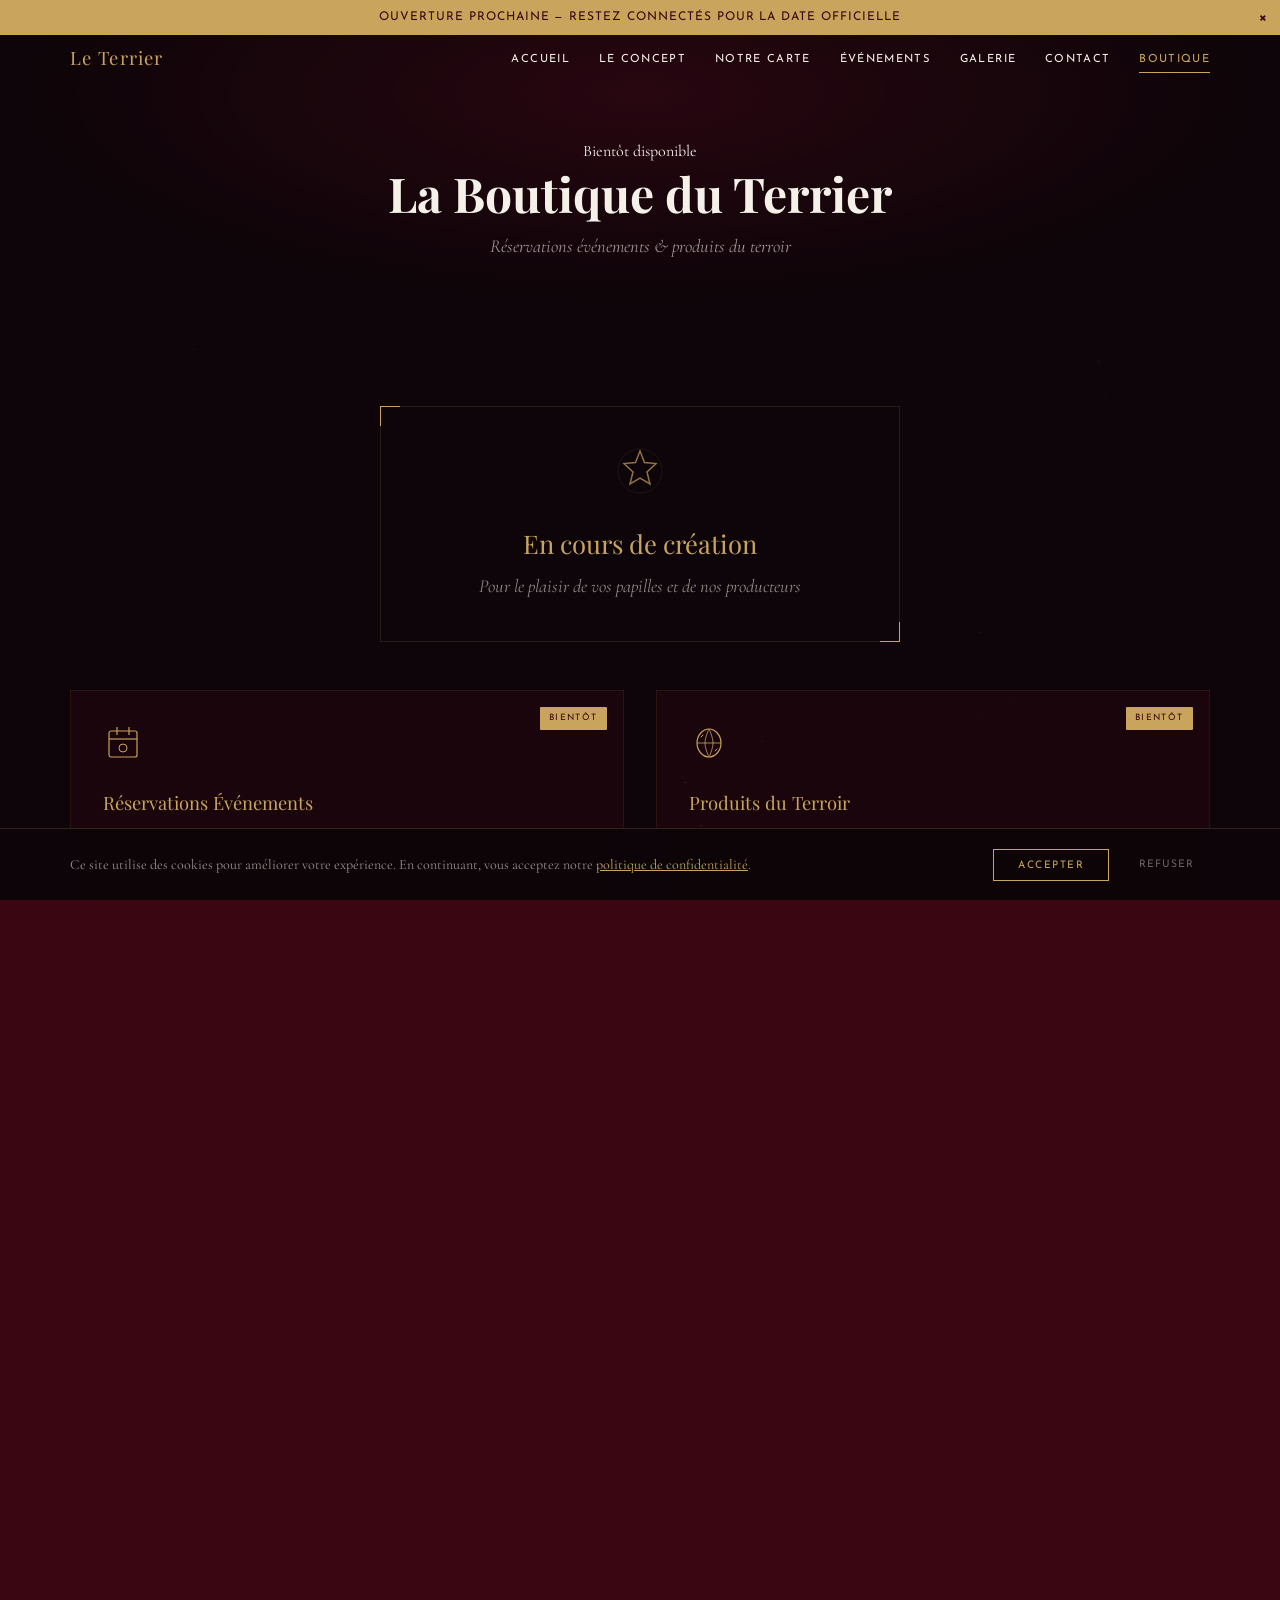
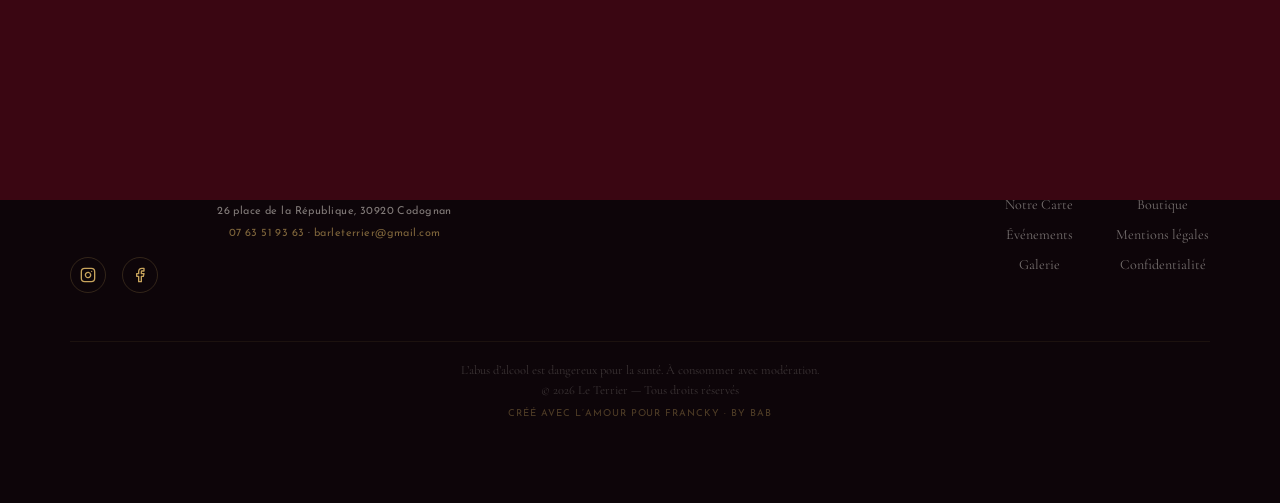
==== commit 74f7cf38: "Add files via upload" ====
--- a/boutique.html
+++ b/boutique.html
@@ -25,6 +25,29 @@
   <link rel="preconnect" href="https://fonts.gstatic.com" crossorigin>
   <link href="https://fonts.googleapis.com/css2?family=Playfair+Display:wght@400;700&family=Cormorant+Garamond:ital,wght@0,400;0,600;1,400&family=Josefin+Sans:wght@300;400&display=swap" rel="stylesheet">
   <link rel="stylesheet" href="styles.css">
+
+  <script type="application/ld+json">
+  {
+    "@context": "https://schema.org",
+    "@type": "BreadcrumbList",
+    "itemListElement": [
+      {
+        "@type": "ListItem",
+        "position": 1,
+        "name": "Accueil",
+        "item": "https://barleterrier.fr/"
+      },
+      {
+        "@type": "ListItem",
+        "position": 2,
+        "name": "Boutique",
+        "item": "https://barleterrier.fr/boutique"
+      }
+    ]
+  }
+  </script>
+  <link rel="icon" type="image/svg+xml" href="favicon.svg">
+  <link rel="icon" type="image/x-icon" href="favicon.ico">
 </head>
 <body>
   <a href="#main-content" class="skip-to-content">Aller au contenu principal</a>
--- a/styles.css
+++ b/styles.css
@@ -1055,3 +1055,13 @@
 .footer__contact a:hover {
   color: var(--or);
 }
+
+/* --- COCKTAIL ACCENT LINE (profile/accroche) --- */
+.menu-item__accent {
+  font-family: var(--font-body);
+  font-style: italic;
+  font-size: .82rem;
+  color: var(--or);
+  opacity: .7;
+  margin-top: .15rem;
+}
